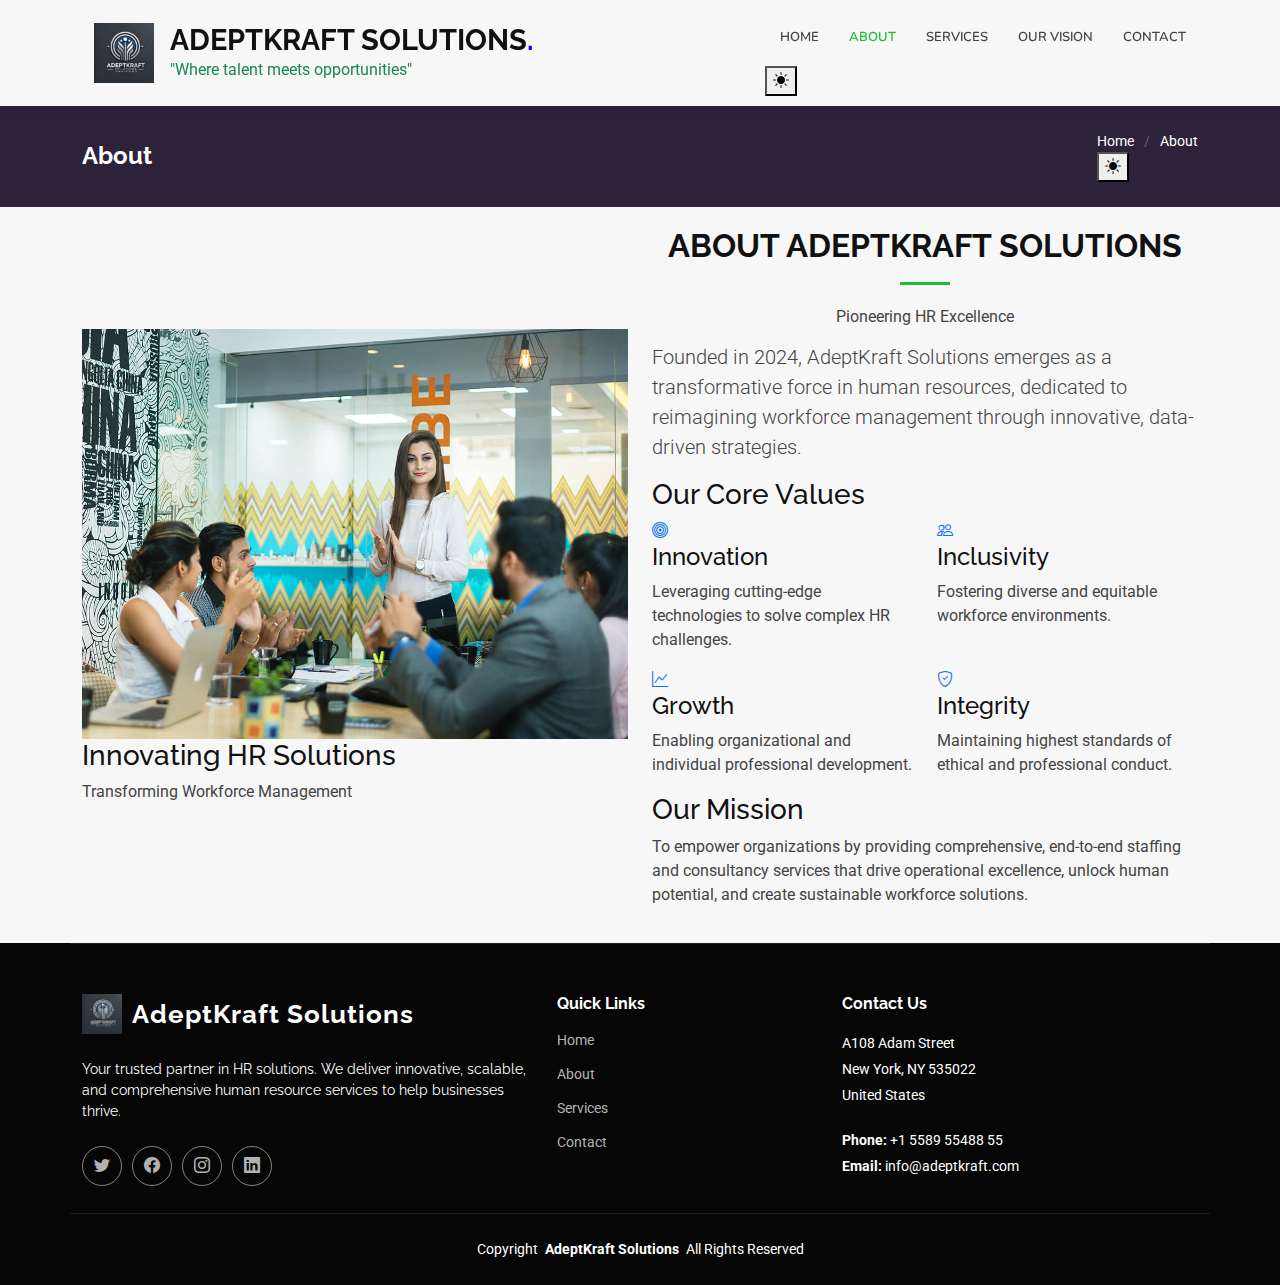
==== about.html @ 887f2019 "Revert "dark theme issue fixed"" ====
<!DOCTYPE html>
<html lang="en">

<head>
  <meta charset="utf-8">
  <meta content="width=device-width, initial-scale=1.0" name="viewport">
  <title> AdeptKraft Solutions</title>
  <meta name="description" content="">
  <meta name="keywords" content="">

  <!-- Favicons -->
  <link href="assets/img/favicon-32x32 - Copy.png" rel="icon">
  <link href="assets/img/favicon-32x32 - Copy.png" rel="apple-touch-icon">

  <!-- Fonts -->
  <link href="https://fonts.googleapis.com" rel="preconnect">
  <link href="https://fonts.gstatic.com" rel="preconnect" crossorigin>
  <link href="https://fonts.googleapis.com/css2?family=Roboto:ital,wght@0,100;0,300;0,400;0,500;0,700;0,900;1,100;1,300;1,400;1,500;1,700;1,900&family=Raleway:ital,wght@0,100;0,200;0,300;0,400;0,500;0,600;0,700;0,800;0,900;1,100;1,200;1,300;1,400;1,500;1,600;1,700;1,800;1,900&family=Nunito:ital,wght@0,200;0,300;0,400;0,500;0,600;0,700;0,800;0,900;1,200;1,300;1,400;1,500;1,600;1,700;1,800;1,900&display=swap" rel="stylesheet">

  <!-- Vendor CSS Files -->
  <link href="assets/vendor/bootstrap/css/bootstrap.min.css" rel="stylesheet">
  <link href="assets/vendor/bootstrap-icons/bootstrap-icons.css" rel="stylesheet">
  <link href="assets/vendor/aos/aos.css" rel="stylesheet">
  <link href="assets/vendor/glightbox/css/glightbox.min.css" rel="stylesheet">
  <link href="assets/vendor/swiper/swiper-bundle.min.css" rel="stylesheet">

  <!-- Main CSS File -->
  <link href="assets/css/main.css" rel="stylesheet">

  <!-- =======================================================
  * Template Name: Company
  * Template URL: https://bootstrapmade.com/company-free-html-bootstrap-template/
  * Updated: Aug 07 2024 with Bootstrap v5.3.3
  * Author: BootstrapMade.com
  * License: https://bootstrapmade.com/license/
  ======================================================== -->
</head>

<body class="about-page">

  <header id="header" class="header d-flex align-items-center sticky-top">
    <div class="container position-relative d-flex align-items-center">
      <div class="container d-flex align-items-center justify-content-between">
        <!-- Logo Section -->
        <div class="d-flex align-items-center">
          <img src="assets/img/apple-touch-icon.png" alt="Company Logo" class="me-3" style="height: 60px;">
          <div>
            <h1 class="m-0 fw-bold" style="font-size: 1.8rem;">ADEPTKRAFT SOLUTIONS<span style="color: blue;">.</span></h1>
            <p class="m-0 text-success" style="font-size: 1rem;">"Where talent meets opportunities"</p>
          </div>
        </div>

      <nav id="navmenu" class="navmenu">
        <ul>
          <li><a href="index.html">Home</a></li>
          <li><a href="about.html" class="active">About</a></li>
          <li><a href="services.html">Services</a></li>
          <li><a href="ourvision.html">Our Vision</a></li>
          <li><a href="contact.html">Contact</a></li>
        </ul>
        <i class="mobile-nav-toggle d-xl-none bi bi-list"></i>
      <button class="theme-toggle" aria-label="Toggle Theme"><i class="bi bi-sun-fill" id="theme-icon"></i></button></nav>
    </div>
  </header>

  <main class="main">

    <!-- Page Title -->
    <div class="page-title accent-background">
      <div class="container d-lg-flex justify-content-between align-items-center">
        <h1 class="mb-2 mb-lg-0">About</h1>
        <nav class="breadcrumbs">
          <ol>
            <li><a href="index.html">Home</a></li>
            <li class="current">About</li>
          </ol>
        <button class="theme-toggle" aria-label="Toggle Theme"><i class="bi bi-sun-fill" id="theme-icon"></i></button></nav>
      </div>
    </div><!-- End Page Title -->

    <!-- About Section -->
    <section id="about" class="about section">
      <div class="container">
        <div class="row align-items-center">
          <div class="col-lg-6 about-img-container" data-aos="fade-right" data-aos-delay="100">
            <div class="about-img-wrapper">
              <img src="assets/img/about.jpg" alt="AdeptKraft Solutions Team" class="img-fluid about-main-image">
              <div class="image-overlay">
                <div class="overlay-content">
                  <h3>Innovating HR Solutions</h3>
                  <p>Transforming Workforce Management</p>
                </div>
              </div>
            </div>
          </div>

          <div class="col-lg-6" data-aos="fade-up" data-aos-delay="200">
            <div class="about-content">
              <div class="section-title">
                <h2>About AdeptKraft Solutions</h2>
                <p>Pioneering HR Excellence</p>
              </div>

              <div class="company-story">
                <div class="story-intro">
                  <p class="lead">Founded in 2024, AdeptKraft Solutions emerges as a transformative force in human resources, dedicated to reimagining workforce management through innovative, data-driven strategies.</p>
                </div>

                <div class="core-values">
                  <h3>Our Core Values</h3>
                  <div class="row">
                    <div class="col-md-6">
                      <div class="value-item">
                        <i class="bi bi-bullseye text-primary"></i>
                        <h4>Innovation</h4>
                        <p>Leveraging cutting-edge technologies to solve complex HR challenges.</p>
                      </div>
                    </div>
                    <div class="col-md-6">
                      <div class="value-item">
                        <i class="bi bi-people text-primary"></i>
                        <h4>Inclusivity</h4>
                        <p>Fostering diverse and equitable workforce environments.</p>
                      </div>
                    </div>
                    <div class="col-md-6">
                      <div class="value-item">
                        <i class="bi bi-graph-up text-primary"></i>
                        <h4>Growth</h4>
                        <p>Enabling organizational and individual professional development.</p>
                      </div>
                    </div>
                    <div class="col-md-6">
                      <div class="value-item">
                        <i class="bi bi-shield-check text-primary"></i>
                        <h4>Integrity</h4>
                        <p>Maintaining highest standards of ethical and professional conduct.</p>
                      </div>
                    </div>
                  </div>
                </div>

                <div class="mission-statement">
                  <h3>Our Mission</h3>
                  <blockquote>
                    <p>To empower organizations by providing comprehensive, end-to-end staffing and consultancy services that drive operational excellence, unlock human potential, and create sustainable workforce solutions.</p>
                  </blockquote>
                </div>
              </div>
            </div>
          </div>
        </div>
      </div>
    </section><!-- /About Section -->

  </main>

  <footer id="footer" class="footer dark-background">
    <div class="container footer-top">
      <div class="row gy-4">
        <div class="col-lg-5 col-md-12 footer-about">
          <a href="index.html" class="logo d-flex align-items-center">
            <img src="assets/img/favicon-32x32 - Copy.png" alt="Company Logo" style="height: 40px; margin-right: 10px;">
            <span>AdeptKraft Solutions</span>
          </a>
          <p>Your trusted partner in HR solutions. We deliver innovative, scalable, and comprehensive human resource services to help businesses thrive.</p>
          <div class="social-links d-flex mt-4">
            <a href=""><i class="bi bi-twitter"></i></a>
            <a href=""><i class="bi bi-facebook"></i></a>
            <a href=""><i class="bi bi-instagram"></i></a>
            <a href=""><i class="bi bi-linkedin"></i></a>
          </div>
        </div>

        <div class="col-lg-3 col-md-6 footer-links">
          <h4>Quick Links</h4>
          <ul>
            <li><a href="index.html">Home</a></li>
            <li><a href="about.html">About</a></li>
            <li><a href="services.html">Services</a></li>
            <li><a href="contact.html">Contact</a></li>
          </ul>
        </div>

        <div class="col-lg-4 col-md-6 footer-contact text-md-start">
          <h4>Contact Us</h4>
          <p>A108 Adam Street</p>
          <p>New York, NY 535022</p>
          <p>United States</p>
          <p class="mt-4"><strong>Phone:</strong> <span>+1 5589 55488 55</span></p>
          <p><strong>Email:</strong> <span>info@adeptkraft.com</span></p>
        </div>
      </div>
    </div>

    <div class="container copyright text-center mt-4">
      <p><span>Copyright</span> <strong class="px-1 sitename">AdeptKraft Solutions</strong> <span>All Rights Reserved</span></p>
    </div>

  </footer>

  <!-- Scroll Top -->
  <a href="#" id="scroll-top" class="scroll-top d-flex align-items-center justify-content-center"><i class="bi bi-arrow-up-short"></i></a>

  <!-- Preloader -->
  <div id="preloader"></div>

  <!-- Vendor JS Files -->
  <script src="assets/vendor/bootstrap/js/bootstrap.bundle.min.js"></script>
  <script src="assets/vendor/php-email-form/validate.js"></script>
  <script src="assets/vendor/aos/aos.js"></script>
  <script src="assets/vendor/glightbox/js/glightbox.min.js"></script>
  <script src="assets/vendor/imagesloaded/imagesloaded.pkgd.min.js"></script>
  <script src="assets/vendor/isotope-layout/isotope.pkgd.min.js"></script>
  <script src="assets/vendor/waypoints/noframework.waypoints.js"></script>
  <script src="assets/vendor/swiper/swiper-bundle.min.js"></script>

  <!-- Main JS File -->
  <script src="assets/js/main.js"></script>

  <!-- Theme Toggle JS --><script src="assets/js/theme.js"></script></body>

</html>
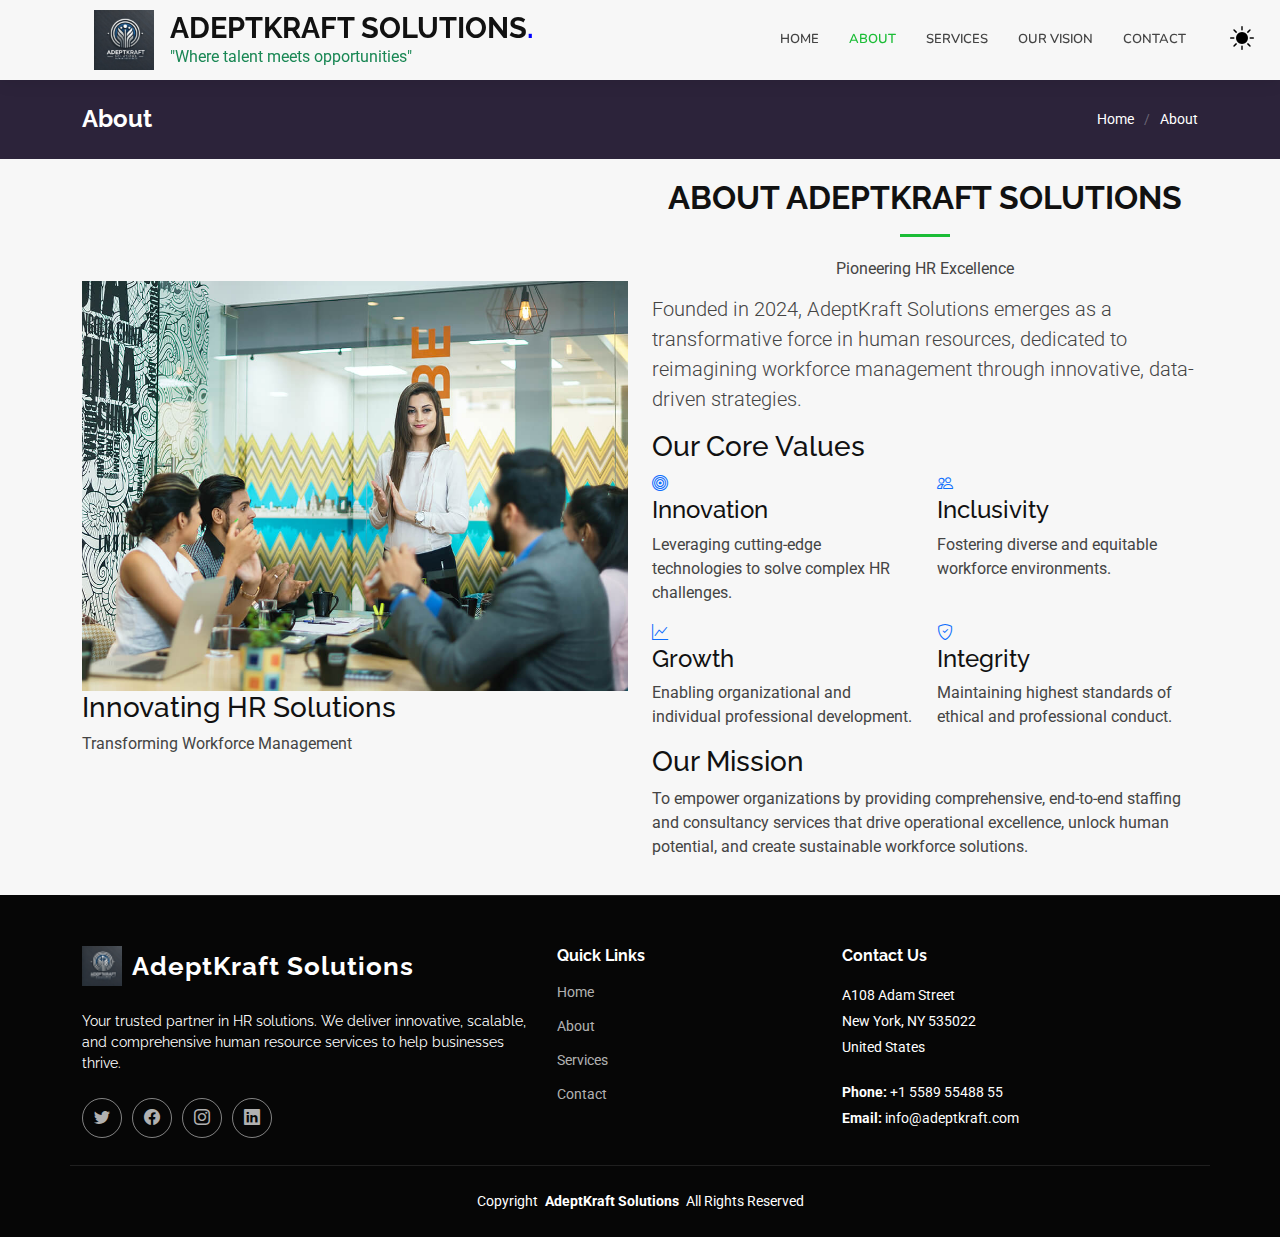
==== commit 8c336dbb: "fixed the dark theme togger" ====
--- a/about.html
+++ b/about.html
@@ -74,7 +74,7 @@
             <li><a href="index.html">Home</a></li>
             <li class="current">About</li>
           </ol>
-        <button class="theme-toggle" aria-label="Toggle Theme"><i class="bi bi-sun-fill" id="theme-icon"></i></button></nav>
+        </nav>
       </div>
     </div><!-- End Page Title -->
 
--- a/assets/css/main.css
+++ b/assets/css/main.css
@@ -65,7 +65,27 @@
 :root {
   scroll-behavior: smooth;
 }
-
+/* Theme Toggle Positioning */
+@media (min-width: 992px) {
+  .theme-toggle {
+    position: fixed;
+    top: 20px;
+    right: 20px;
+    z-index: 1000;
+    cursor: pointer;
+    font-size: 1.5rem;
+    background-color: transparent;
+    border: none;
+    outline: none;
+  }
+}
+
+/* Ensure visibility and spacing for theme toggle */
+.theme-toggle {
+  display: flex;
+  align-items: center;
+  justify-content: center;
+}
 /*--------------------------------------------------------------
 # General Styling & Shared Classes
 --------------------------------------------------------------*/
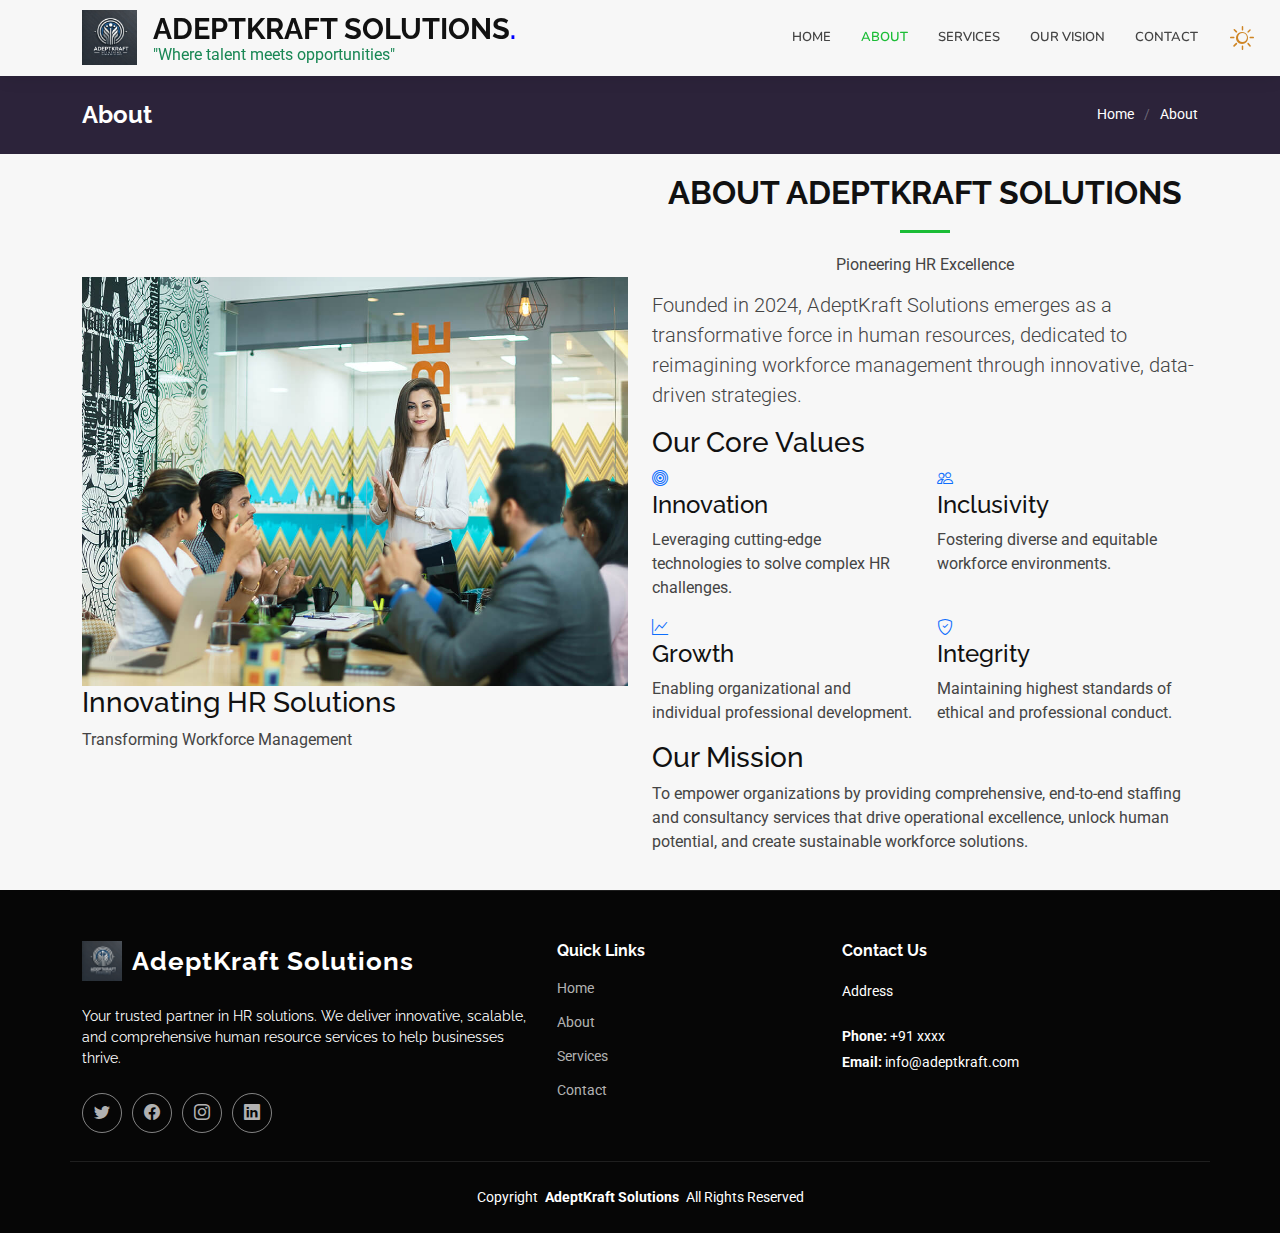
==== commit d8d174fb: "update home page in everywhere" ====
--- a/about.html
+++ b/about.html
@@ -40,26 +40,32 @@
 
   <header id="header" class="header d-flex align-items-center sticky-top">
     <div class="container position-relative d-flex align-items-center">
-      <div class="container d-flex align-items-center justify-content-between">
-        <!-- Logo Section -->
-        <div class="d-flex align-items-center">
-          <img src="assets/img/apple-touch-icon.png" alt="Company Logo" class="me-3" style="height: 60px;">
+
+      <a href="index.html" class="logo d-flex align-items-center me-auto">
+        <img src="assets/img/apple-touch-icon.png" alt="Company Logo" class="me-3" style="height: 60px;">
+         <div class="d-flex align-items-center">
           <div>
             <h1 class="m-0 fw-bold" style="font-size: 1.8rem;">ADEPTKRAFT SOLUTIONS<span style="color: blue;">.</span></h1>
             <p class="m-0 text-success" style="font-size: 1rem;">"Where talent meets opportunities"</p>
           </div>
         </div>
+        <!-- Uncomment the line below if you also wish to use an image logo -->
+        <!-- <img src="assets/img/logo.png" alt=""> -->
+        <!-- <img src="assets/img/favicon-32x32 - Copy.png" alt="Company Logo" class="logo-img" style="height: 40px; margin-right: 10px;">
+
+        <h1 class="sitename">AdeptKraft Solutions</h1><span>.</span> -->
+      </a>
 
       <nav id="navmenu" class="navmenu">
         <ul>
-          <li><a href="index.html">Home</a></li>
+          <li ><a href="index.html">Home</a></li>
           <li><a href="about.html" class="active">About</a></li>
           <li><a href="services.html">Services</a></li>
           <li><a href="ourvision.html">Our Vision</a></li>
           <li><a href="contact.html">Contact</a></li>
         </ul>
         <i class="mobile-nav-toggle d-xl-none bi bi-list"></i>
-      <button class="theme-toggle" aria-label="Toggle Theme"><i class="bi bi-sun-fill" id="theme-icon"></i></button></nav>
+      <button class="theme-toggle" aria-label="Toggle Theme"><i class="bi bi-sun" id="theme-icon"></i></button></nav>
     </div>
   </header>
 
@@ -184,10 +190,8 @@
 
         <div class="col-lg-4 col-md-6 footer-contact text-md-start">
           <h4>Contact Us</h4>
-          <p>A108 Adam Street</p>
-          <p>New York, NY 535022</p>
-          <p>United States</p>
-          <p class="mt-4"><strong>Phone:</strong> <span>+1 5589 55488 55</span></p>
+           <p>Address</p>
+          <p class="mt-4"><strong>Phone:</strong> <span>+91 xxxx</span></p>
           <p><strong>Email:</strong> <span>info@adeptkraft.com</span></p>
         </div>
       </div>
--- a/assets/css/main.css
+++ b/assets/css/main.css
@@ -861,6 +861,21 @@
   margin-bottom: 50px;
   z-index: 3;
 }
+.theme-toggle {
+  background: none;
+  outline: none;
+  cursor: pointer;
+}
+
+.theme-toggle i {
+  font-size: 1.5rem; /* Adjust the icon size if needed */
+  color: #cf8524;      /* Change the icon color */
+}
+
+.theme-toggle:hover i {
+  color: #ffcc00;    /* Add hover effect for better interactivity */
+}
+
 
 @media (max-width: 1200px) {
   .hero .container {
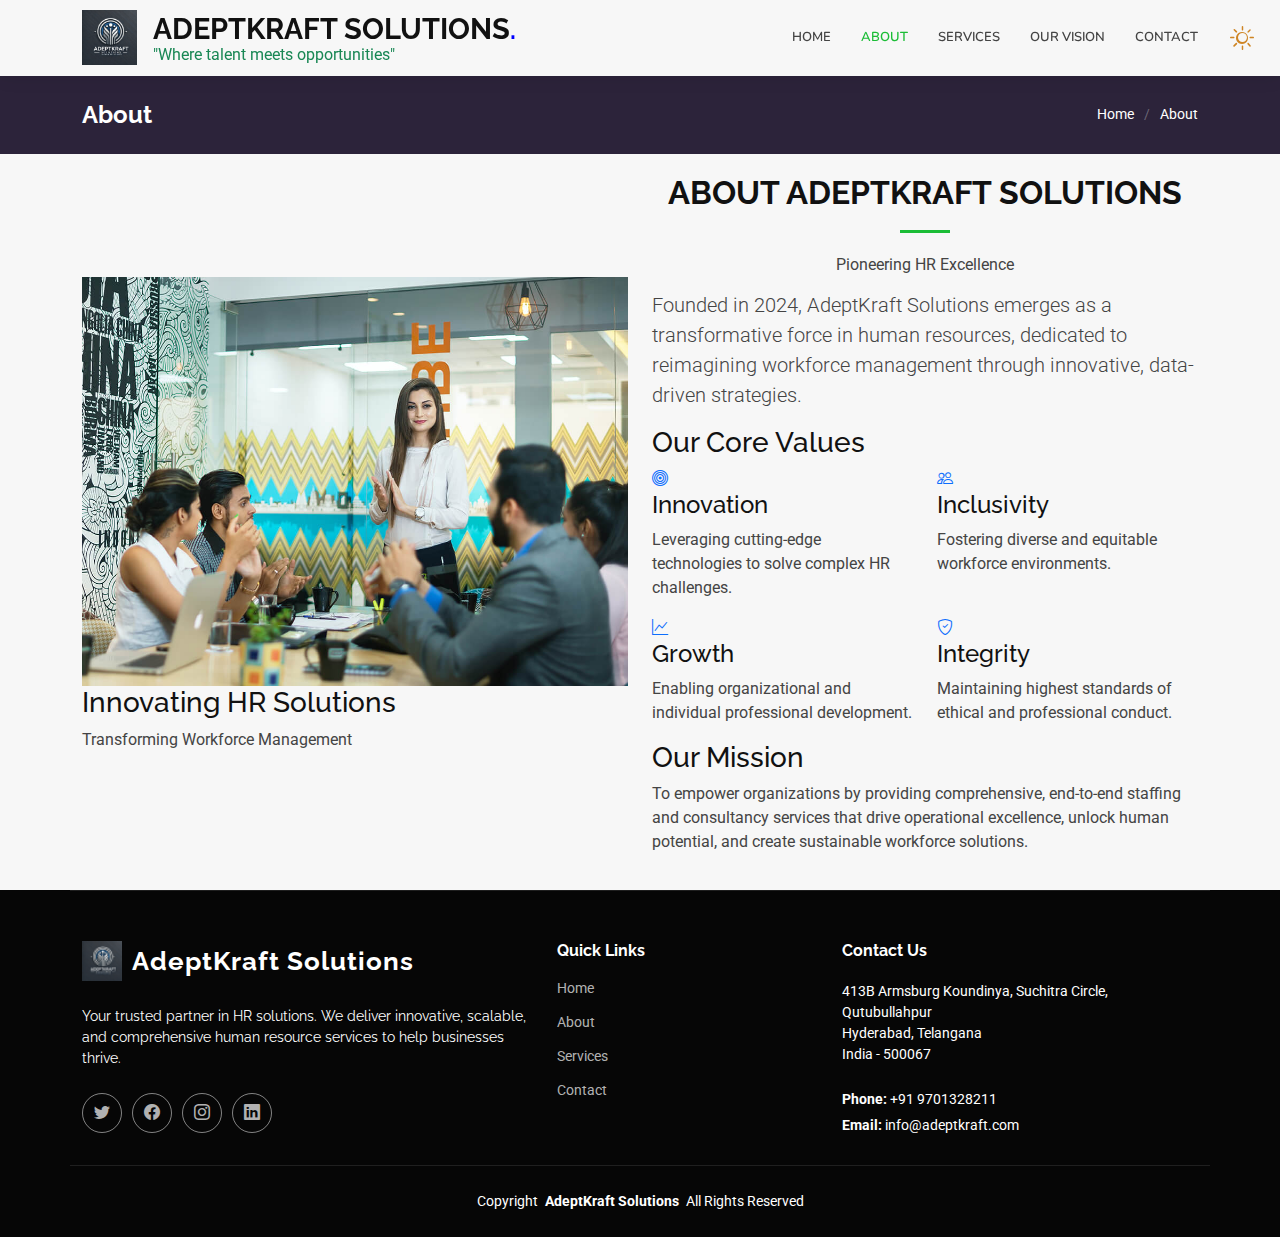
==== commit b2ed6817: "update the address" ====
--- a/about.html
+++ b/about.html
@@ -190,8 +190,10 @@
 
         <div class="col-lg-4 col-md-6 footer-contact text-md-start">
           <h4>Contact Us</h4>
-           <p>Address</p>
-          <p class="mt-4"><strong>Phone:</strong> <span>+91 xxxx</span></p>
+          <p>413B Armsburg Koundinya, Suchitra Circle, Qutubullahpur<br>
+          Hyderabad, Telangana<br>
+          India - 500067</p>
+          <p class="mt-4"><strong>Phone:</strong> <span>+91 9701328211</span></p>
           <p><strong>Email:</strong> <span>info@adeptkraft.com</span></p>
         </div>
       </div>
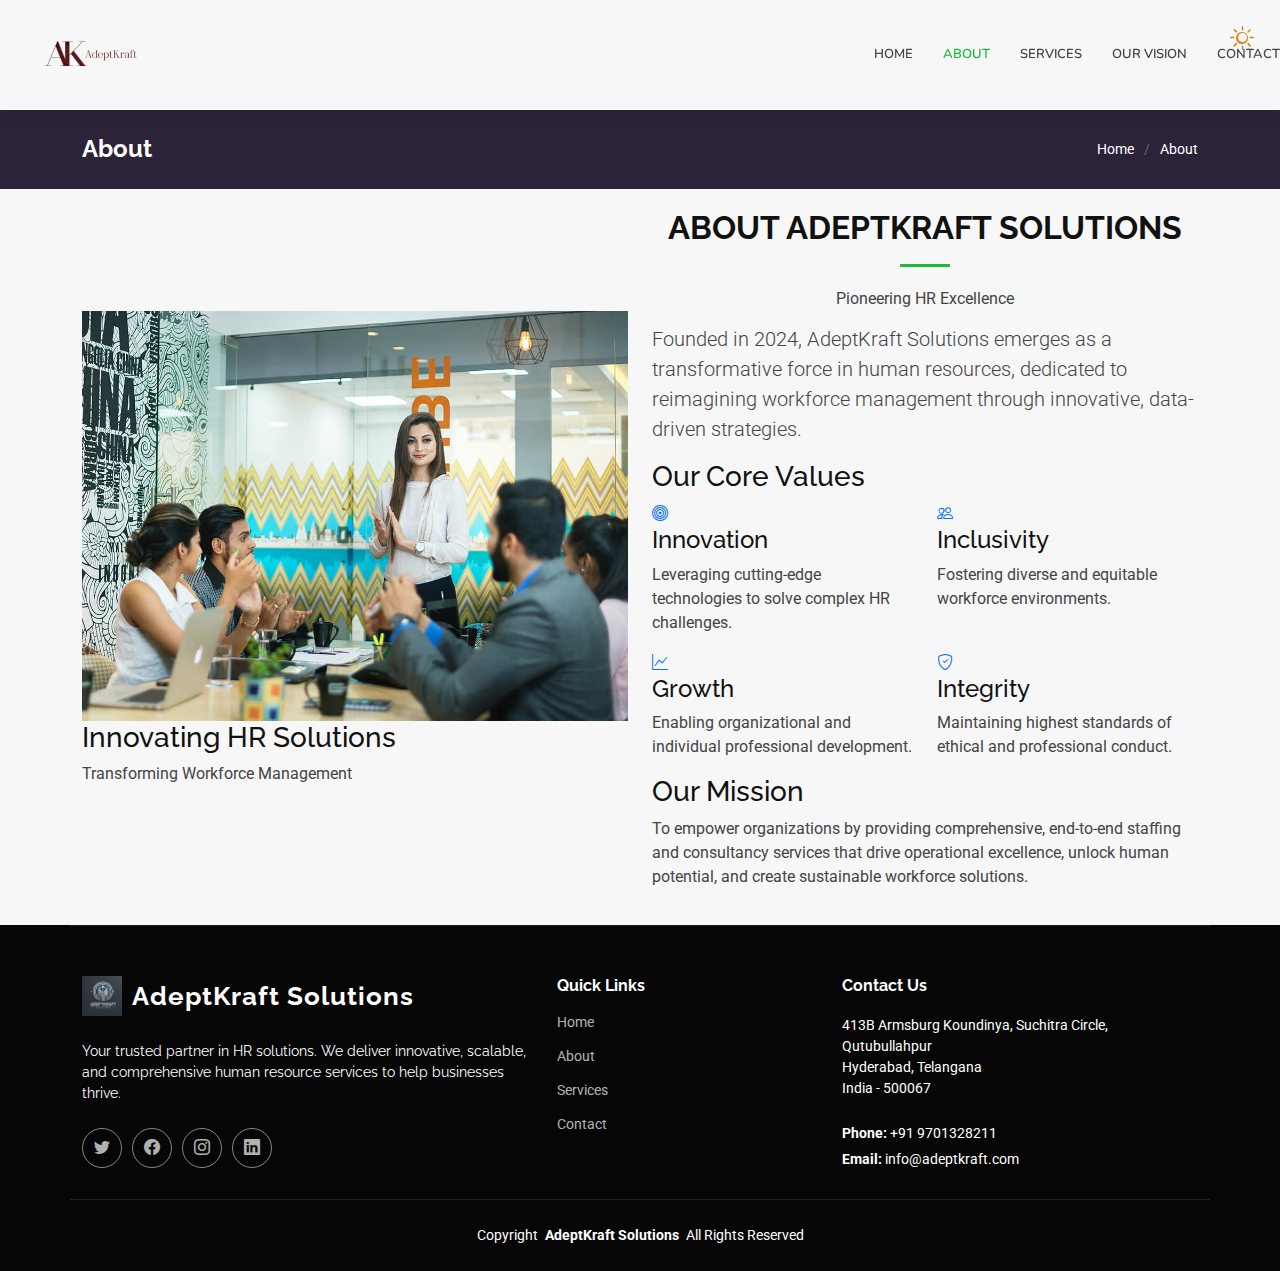
==== commit dd726cd9: "adeptcarf image added" ====
--- a/about.html
+++ b/about.html
@@ -42,12 +42,8 @@
     <div class="container position-relative d-flex align-items-center">
 
       <a href="index.html" class="logo d-flex align-items-center me-auto">
-        <img src="assets/img/apple-touch-icon.png" alt="Company Logo" class="me-3" style="height: 60px;">
-         <div class="d-flex align-items-center">
-          <div>
-            <h1 class="m-0 fw-bold" style="font-size: 1.8rem;">ADEPTKRAFT SOLUTIONS<span style="color: blue;">.</span></h1>
-            <p class="m-0 text-success" style="font-size: 1rem;">"Where talent meets opportunities"</p>
-          </div>
+        <img src="assets/img/AK logo Red Gloss.png" alt="Company Logo" class="img-fluid logo-img me-3" style="max-height: 90px; max-width: 180px; object-fit: contain;">
+      </a>
         </div>
         <!-- Uncomment the line below if you also wish to use an image logo -->
         <!-- <img src="assets/img/logo.png" alt=""> -->
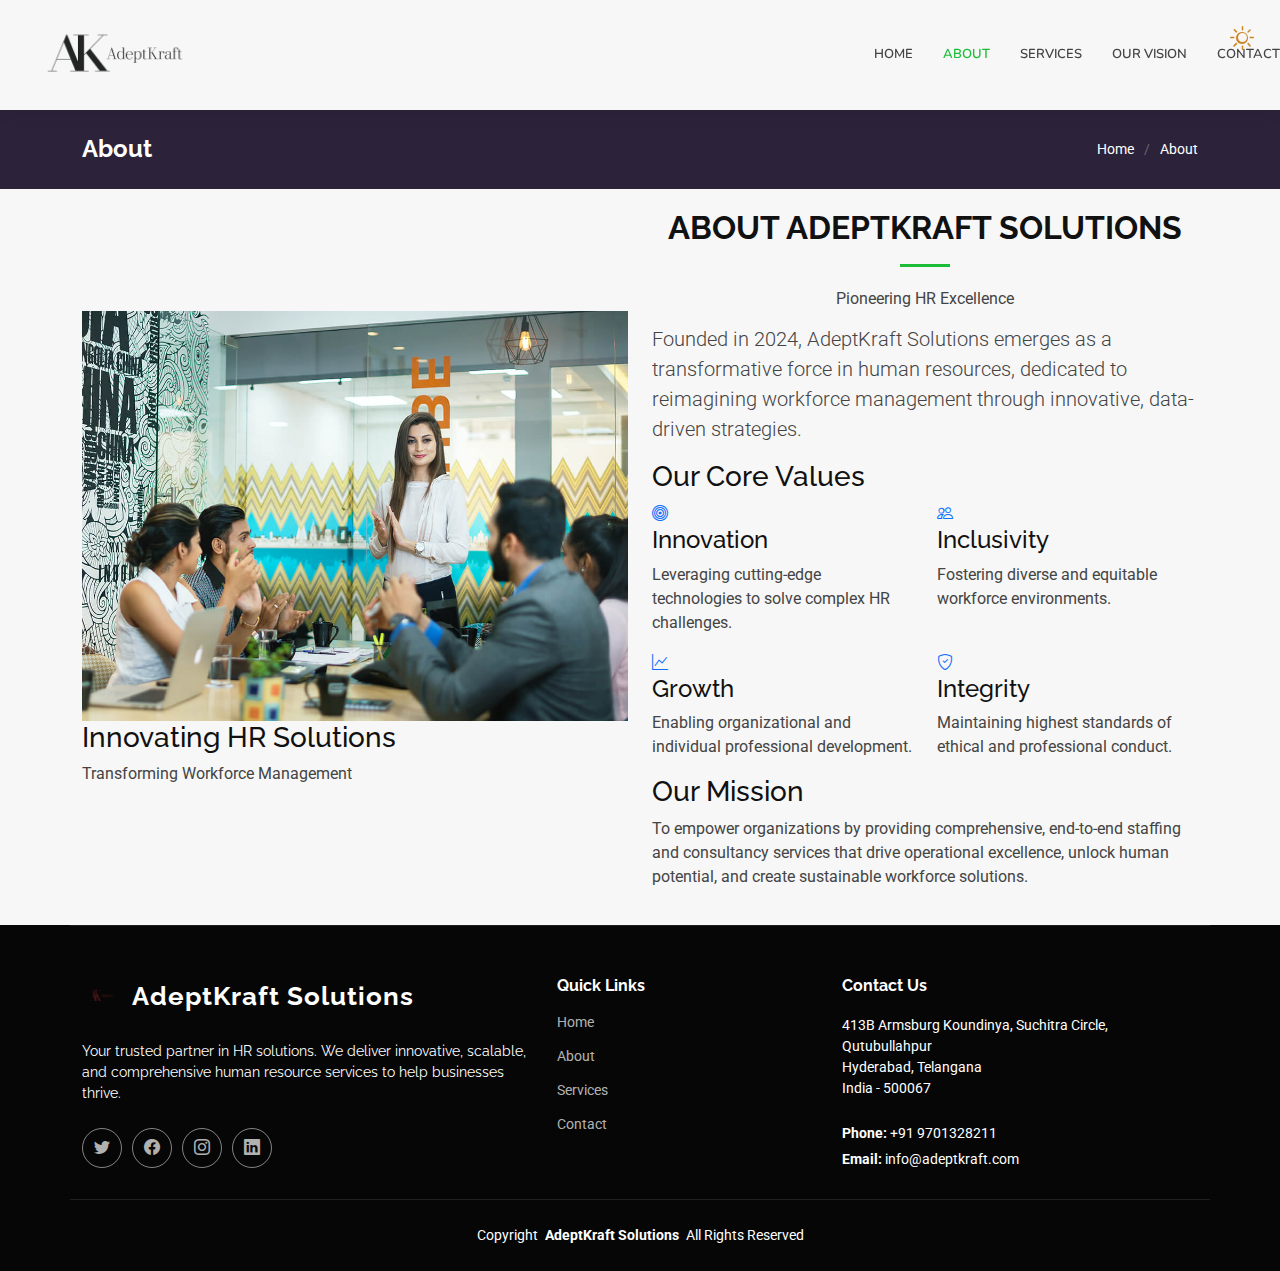
==== commit c8484cb1: "logo changed" ====
--- a/about.html
+++ b/about.html
@@ -42,7 +42,7 @@
     <div class="container position-relative d-flex align-items-center">
 
       <a href="index.html" class="logo d-flex align-items-center me-auto">
-        <img src="assets/img/AK logo Red Gloss.png" alt="Company Logo" class="img-fluid logo-img me-3" style="max-height: 90px; max-width: 180px; object-fit: contain;">
+        <img src="assets/img/ak Logo Black.png" alt="Company Logo" class="img-fluid logo-img me-3" style="max-height: 90px; max-width: 180px; object-fit: contain; margin-left: 25px;">
       </a>
         </div>
         <!-- Uncomment the line below if you also wish to use an image logo -->
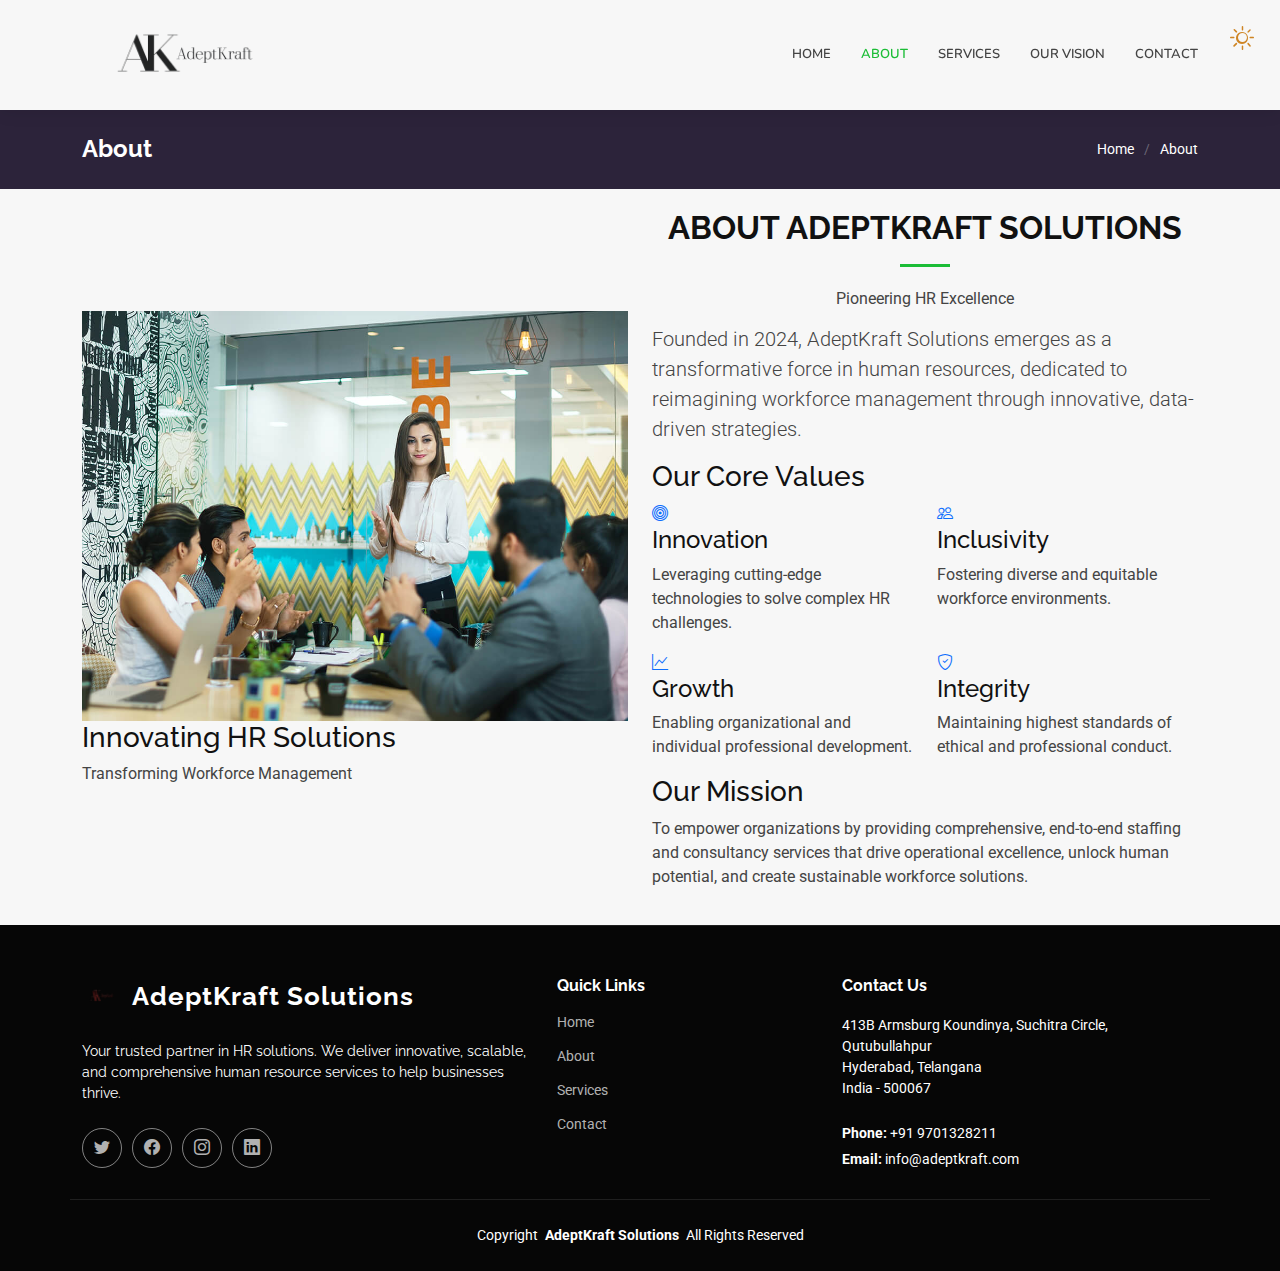
==== commit a2f6e7e1: "fixed the div in all pages" ====
--- a/about.html
+++ b/about.html
@@ -40,28 +40,21 @@
 
   <header id="header" class="header d-flex align-items-center sticky-top">
     <div class="container position-relative d-flex align-items-center">
-
       <a href="index.html" class="logo d-flex align-items-center me-auto">
         <img src="assets/img/ak Logo Black.png" alt="Company Logo" class="img-fluid logo-img me-3" style="max-height: 90px; max-width: 180px; object-fit: contain; margin-left: 25px;">
       </a>
-        </div>
-        <!-- Uncomment the line below if you also wish to use an image logo -->
-        <!-- <img src="assets/img/logo.png" alt=""> -->
-        <!-- <img src="assets/img/favicon-32x32 - Copy.png" alt="Company Logo" class="logo-img" style="height: 40px; margin-right: 10px;">
-
-        <h1 class="sitename">AdeptKraft Solutions</h1><span>.</span> -->
-      </a>
 
       <nav id="navmenu" class="navmenu">
         <ul>
-          <li ><a href="index.html">Home</a></li>
+          <li><a href="index.html">Home</a></li>
           <li><a href="about.html" class="active">About</a></li>
           <li><a href="services.html">Services</a></li>
           <li><a href="ourvision.html">Our Vision</a></li>
           <li><a href="contact.html">Contact</a></li>
         </ul>
         <i class="mobile-nav-toggle d-xl-none bi bi-list"></i>
-      <button class="theme-toggle" aria-label="Toggle Theme"><i class="bi bi-sun" id="theme-icon"></i></button></nav>
+        <button class="theme-toggle" aria-label="Toggle Theme"><i class="bi bi-sun" id="theme-icon"></i></button>
+      </nav>
     </div>
   </header>
 
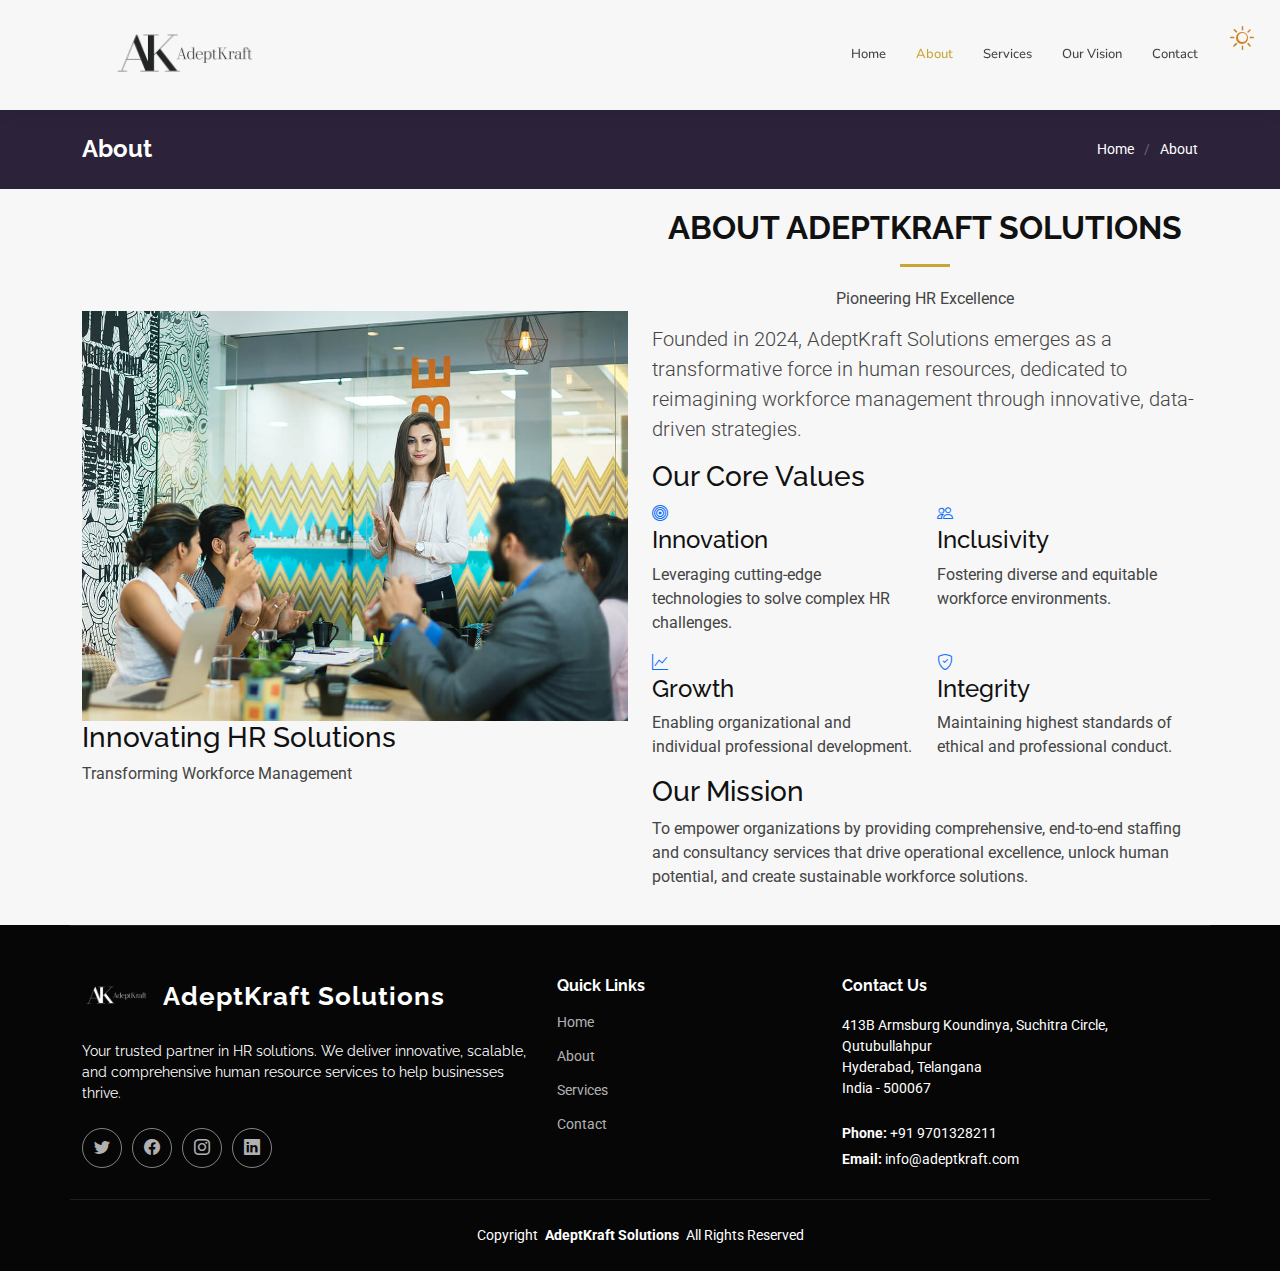
==== commit 501954c6: "logo changes in footer and fevicon" ====
--- a/about.html
+++ b/about.html
@@ -9,8 +9,8 @@
   <meta name="keywords" content="">
 
   <!-- Favicons -->
-  <link href="assets/img/favicon-32x32 - Copy.png" rel="icon">
-  <link href="assets/img/favicon-32x32 - Copy.png" rel="apple-touch-icon">
+  <link href="assets/img/ak.log.png" rel="icon">
+  <link href="assets/img/ak.log.png" rel="apple-touch-icon">
 
   <!-- Fonts -->
   <link href="https://fonts.googleapis.com" rel="preconnect">
--- a/assets/css/main.css
+++ b/assets/css/main.css
@@ -22,7 +22,7 @@
   --background-color: #ffffff; /* Background color for the entire website, including individual sections */
   --default-color: #444444; /* Default color used for the majority of the text content across the entire website */
   --heading-color: #111111; /* Color for headings, subheadings and title throughout the website */
-  --accent-color: #1bbd36; /* Accent color that represents your brand on the website. It's used for buttons, links, and other elements that need to stand out */
+  --accent-color: #c7a536; /* Accent color that represents your brand on the website. It's used for buttons, links, and other elements that need to stand out */
   --surface-color: #ffffff; /* The surface color is used as a background of boxed elements within sections, such as cards, icon boxes, or other elements that require a visual separation from the global background. */
   --contrast-color: #ffffff; /* Contrast color for text, ensuring readability against backgrounds of accent, heading, or default colors. */
 }
@@ -30,11 +30,11 @@
 /* Nav Menu Colors - The following color variables are used specifically for the navigation menu. They are separate from the global colors to allow for more customization options */
 :root {
   --nav-color: #444444;  /* The default color of the main navmenu links */
-  --nav-hover-color: #1bbd36; /* Applied to main navmenu links when they are hovered over or active */
+  --nav-hover-color: #c7a536; /* Applied to main navmenu links when they are hovered over or active */
   --nav-mobile-background-color: #ffffff; /* Used as the background color for mobile navigation menu */
   --nav-dropdown-background-color: #ffffff; /* Used as the background color for dropdown items that appear when hovering over primary navigation items */
   --nav-dropdown-color: #444444; /* Used for navigation links of the dropdown items in the navigation menu. */
-  --nav-dropdown-hover-color: #1bbd36; /* Similar to --nav-hover-color, this color is applied to dropdown navigation links when they are hovered over. */
+  --nav-dropdown-hover-color: #c7a536; /* Similar to --nav-hover-color, this color is applied to dropdown navigation links when they are hovered over. */
 }
 
 /* Color Presets - These classes override global colors when applied to any section or element, providing reuse of the sam color scheme. */
@@ -265,17 +265,21 @@
 
   .navmenu a,
   .navmenu a:focus {
+    text-transform: none; /* Allow natural casing */
+    font-weight: 500; /* Set a consistent font weight */
+    padding: 10px 15px; /* Add padding for better spacing */
+    transition: background-color 0.3s, color 0.3s; /* Smooth transition for hover effect */
     color: var(--nav-color);
-    padding: 18px 15px;
     font-size: 13px;
     font-family: var(--nav-font);
-    text-transform: uppercase;
-    font-weight: 600;
     display: flex;
     align-items: center;
     justify-content: space-between;
     white-space: nowrap;
-    transition: 0.3s;
+  }
+
+  .navmenu a::first-letter {
+    text-transform: uppercase; /* Capitalize first letter only */
   }
 
   .navmenu a i,
@@ -323,6 +327,10 @@
     color: var(--nav-dropdown-color);
   }
 
+  .navmenu .dropdown ul a::first-letter {
+    text-transform: uppercase;
+  }
+
   .navmenu .dropdown ul a i {
     font-size: 12px;
   }
@@ -351,6 +359,11 @@
     left: -100%;
     visibility: visible;
   }
+}
+
+.navmenu a:hover {
+  background-color: #f0f0f0; /* Light background on hover */
+  color: #007bff; /* Change text color on hover */
 }
 
 /* Navmenu - Mobile */
@@ -398,6 +411,10 @@
     transition: 0.3s;
   }
 
+  .navmenu a::first-letter {
+    text-transform: uppercase;
+  }
+
   .navmenu a i,
   .navmenu a:focus i {
     font-size: 12px;
@@ -838,6 +855,7 @@
   width: 100%;
   height: 100%;
   object-fit: cover;
+  object-position: center;
   z-index: 1;
 }
 
@@ -1450,10 +1468,6 @@
   justify-content: center;
 }
 
-.team .team-member .social a i {
-  line-height: 0;
-}
-
 .team .team-member .social a:hover {
   color: var(--accent-color);
 }
@@ -1584,11 +1598,6 @@
   padding: 0;
   line-height: 1;
   font-size: 16px;
-}
-
-.features .features-item h3 a {
-  color: var(--heading-color);
-  transition: 0.3s;
 }
 
 .features .features-item:hover {
@@ -2271,10 +2280,6 @@
   margin-right: 14px;
 }
 
-.blog-comments .comment .comment-img img {
-  width: 60px;
-}
-
 .blog-comments .comment h5 {
   font-size: 16px;
   margin-bottom: 2px;
@@ -2575,8 +2580,7 @@
 
 .search-widget form input[type=text] {
   border: 0;
-  padding: 4px 10px;
-  border-radius: 4px;
+  padding: 4px;
   width: calc(100% - 40px);
   background-color: var(--background-color);
   color: var(--default-color);
